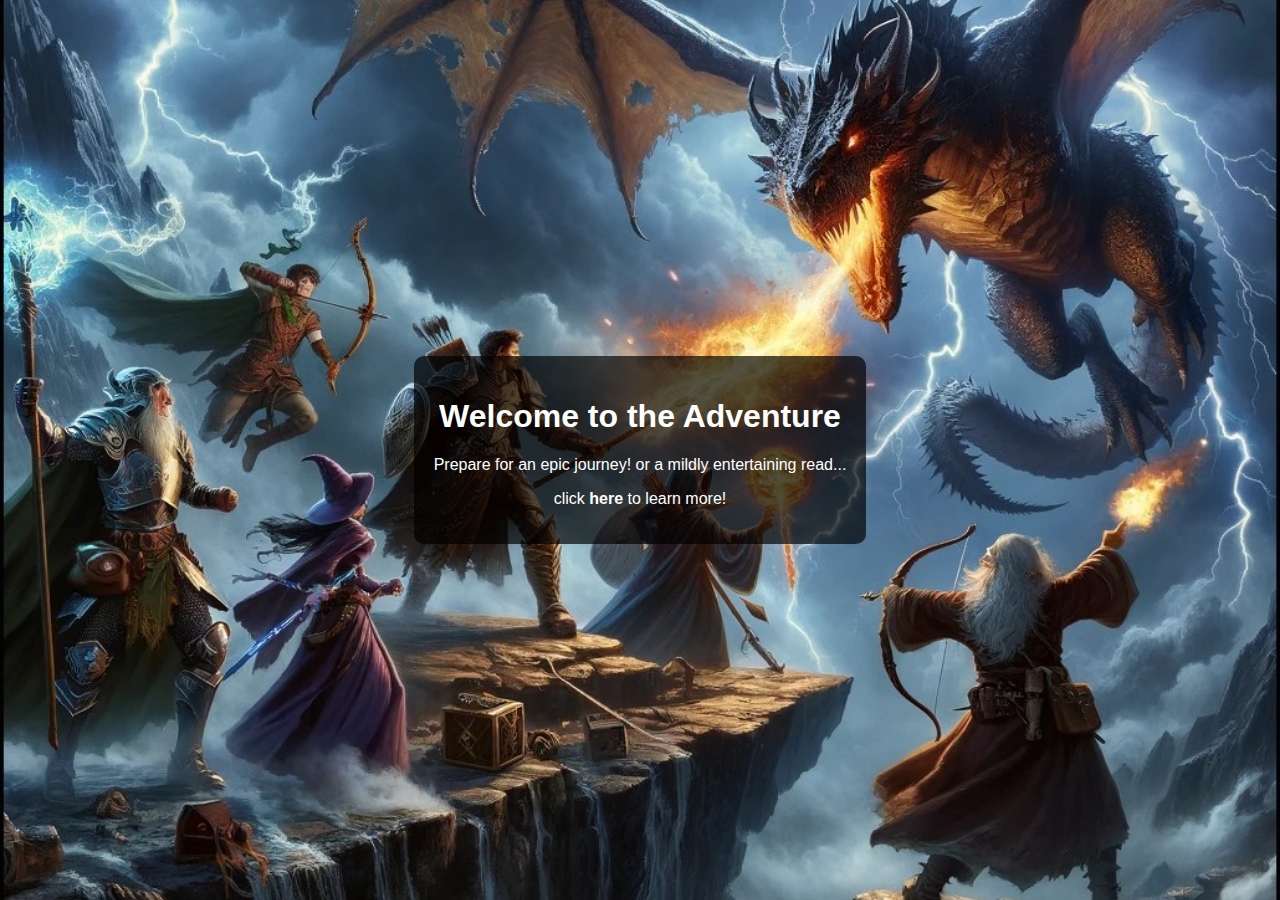
==== index.html @ b2182baa "updated readme" ====
<!DOCTYPE html>
<html lang="en">
<head>
    <meta charset="UTF-8">
    <meta name="viewport" content="width=device-width, initial-scale=1.0">
    <title>Landing Page</title>
    <style>
        body, html {
            height: 100%;
            margin: 0;
            font-family: Arial, sans-serif;
        }

        .bg {
            background-image: url('images/dndBattle.jpg');
            height: 100%;
            background-position: center;
            background-repeat: no-repeat;
            background-size: cover;
            display: flex;
            justify-content: center;
            align-items: center;
            color: white;
            text-align: center;
        }

        .content {
            background: rgba(0, 0, 0, 0.68);
            padding: 20px;
            border-radius: 10px;
        }
    </style>
</head>
<body>
    <div class="bg">
        <div class="content">
            <h1>Welcome to the Adventure</h1>
            <p>Prepare for an epic journey! or a mildly entertaining read...</p>
            <p>
                click
                <a href="https://github.com/Iolis1/CIS641-HW2-Hernandez/blob/main/README.md" style="color: white; text-decoration: none; font-weight: bold;">here</a>
                to learn more!
            </p>
        </div>
    </div>
</body>
</html>
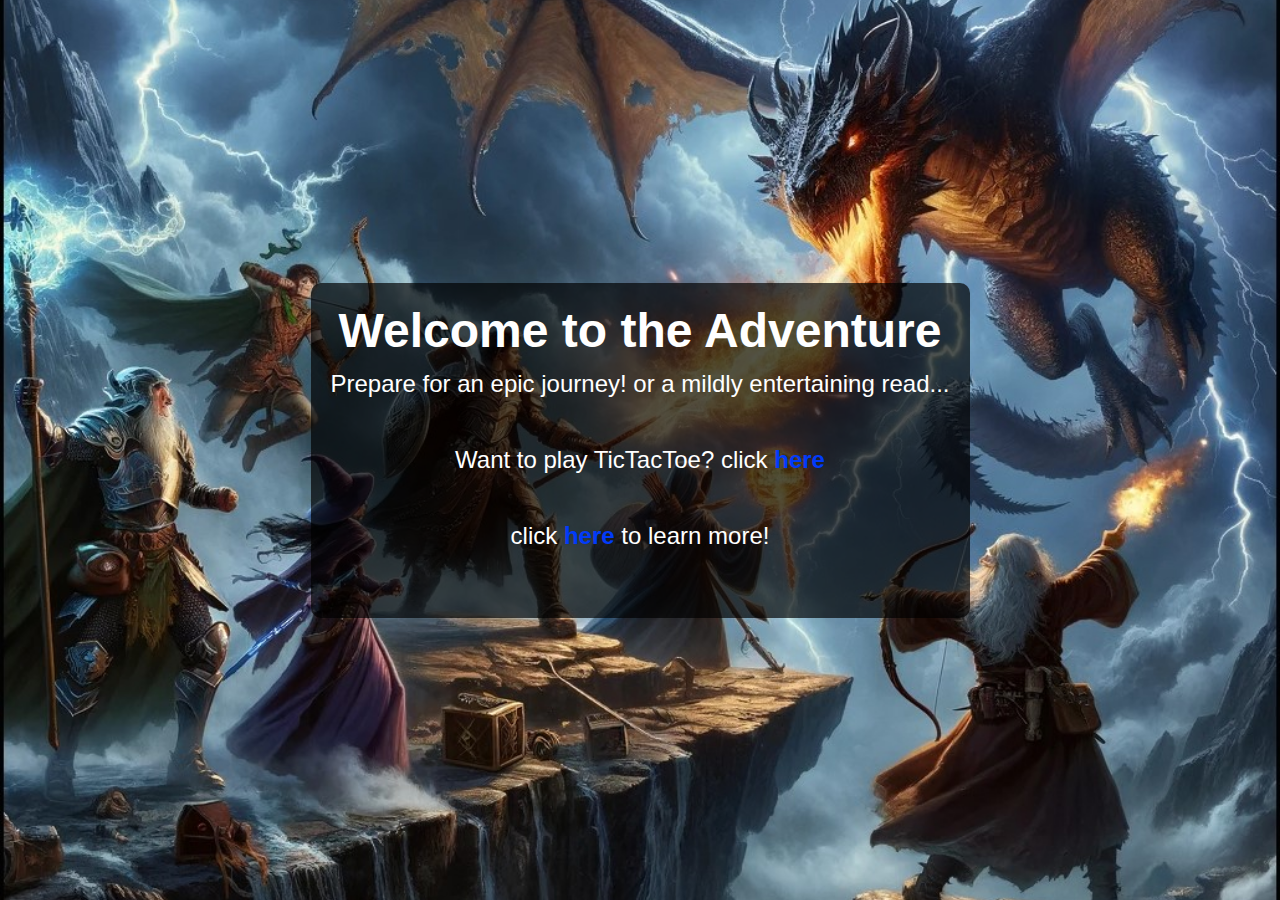
==== commit 1b40bc3f: "added game" ====
--- a/index.html
+++ b/index.html
@@ -4,32 +4,7 @@
     <meta charset="UTF-8">
     <meta name="viewport" content="width=device-width, initial-scale=1.0">
     <title>Landing Page</title>
-    <style>
-        body, html {
-            height: 100%;
-            margin: 0;
-            font-family: Arial, sans-serif;
-        }
-
-        .bg {
-            background-image: url('images/dndBattle.jpg');
-            height: 100%;
-            background-position: center;
-            background-repeat: no-repeat;
-            background-size: cover;
-            display: flex;
-            justify-content: center;
-            align-items: center;
-            color: white;
-            text-align: center;
-        }
-
-        .content {
-            background: rgba(0, 0, 0, 0.68);
-            padding: 20px;
-            border-radius: 10px;
-        }
-    </style>
+    <link rel="stylesheet" href="style.css">
 </head>
 <body>
     <div class="bg">
@@ -37,8 +12,12 @@
             <h1>Welcome to the Adventure</h1>
             <p>Prepare for an epic journey! or a mildly entertaining read...</p>
             <p>
+                Want to play TicTacToe? click
+                <a href="ticTacToe.html" style="color: rgb(1, 59, 250); text-decoration: none; font-weight: bold;">here</a>
+            </p>
+            <p>
                 click
-                <a href="https://github.com/Iolis1/CIS641-HW2-Hernandez/blob/main/README.md" style="color: white; text-decoration: none; font-weight: bold;">here</a>
+                <a href="https://github.com/Iolis1/CIS641-HW2-Hernandez/blob/main/README.md" style="color: rgb(1, 59, 250); text-decoration: none; font-weight: bold;">here</a>
                 to learn more!
             </p>
         </div>
--- a/style.css
+++ b/style.css
@@ -0,0 +1,77 @@
+body, html {
+  height: 100%;
+  margin: 0;
+  font-family: Arial, sans-serif;
+}
+
+.bg {
+  background-image: url('images/dndBattle.jpg');
+  height: 100%;
+  background-position: center;
+  background-repeat: no-repeat;
+  background-size: cover;
+  display: flex;
+  justify-content: center;
+  align-items: center;
+  color: white;
+  text-align: center;
+}
+
+.content {
+  background: rgba(0, 0, 0, 0.68);
+  padding: 20px;
+  border-radius: 10px;
+}
+
+#gameBoard {
+  display: grid;
+  grid-template-columns: repeat(3, 1fr);
+  grid-gap: 5px;
+  width: 80vmin;
+  height: 80vmin;
+}
+
+.cell {
+  background-color: #f0f0f0;
+  display: flex;
+  align-items: center;
+  justify-content: center;
+  font-size: 6vmin;
+  cursor: pointer;
+  aspect-ratio: 1 / 1;
+}
+
+.cell.X {
+  background-color: lightgreen;
+}
+
+.cell.O {
+  background-color: pink;
+}
+
+#gameStatusMessage {
+  text-align: center;
+  font-size: 24px;
+  margin: 20px;
+}
+
+#playAgainButton {
+  display: block;
+  margin: 20px auto;
+  padding: 10px 20px;
+  font-size: 20px;
+  cursor: pointer;
+}
+
+h1 {
+  margin-top: 0;
+  text-align: center;
+  font-size: 48px;
+  margin-bottom: 5px;
+  text-emphasis: bold;
+}
+p{
+  text-align: center;
+  font-size: 24px;
+  margin: .5em 0 2em;
+}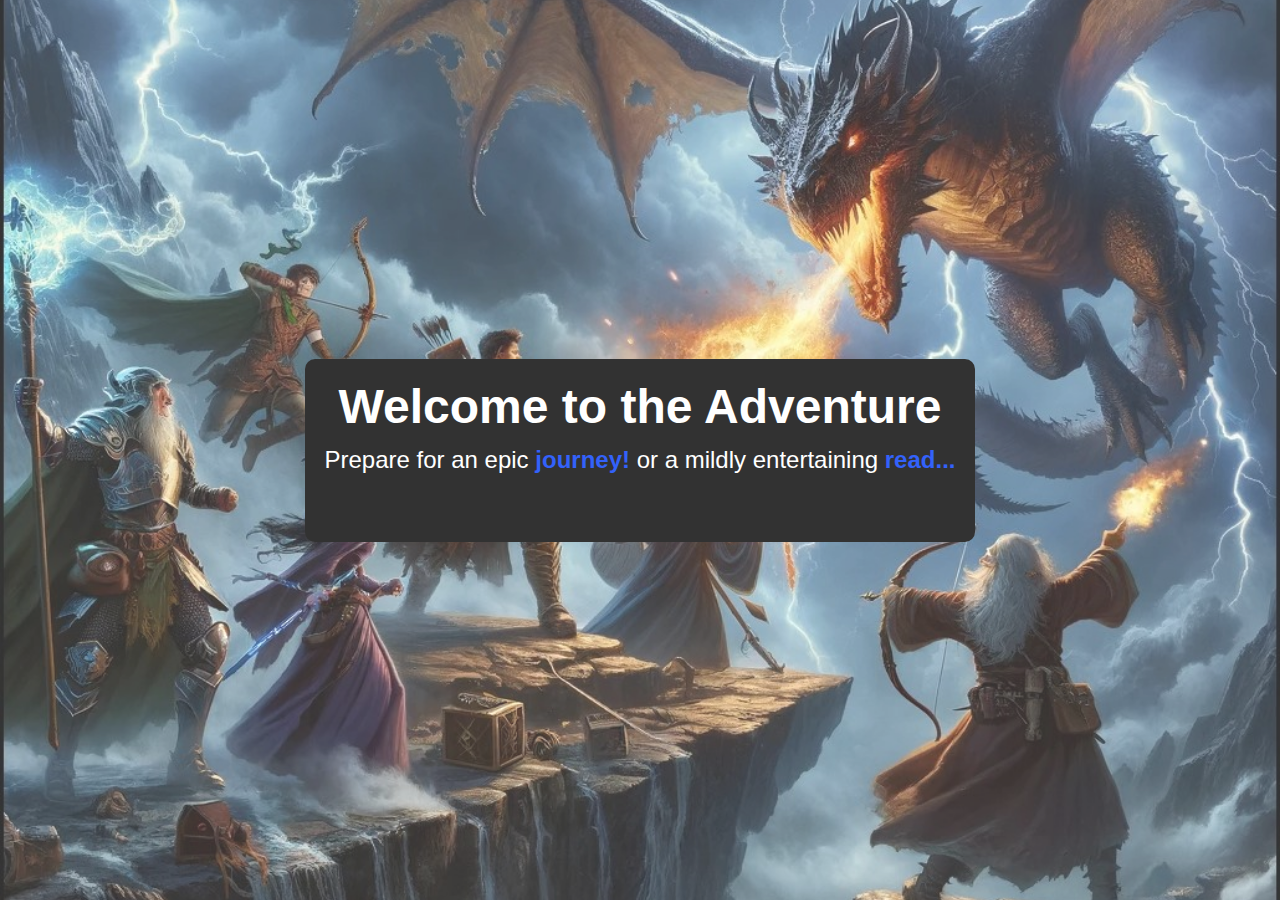
==== commit f227ee6c: "updated landing page" ====
--- a/index.html
+++ b/index.html
@@ -10,15 +10,11 @@
     <div class="bg">
         <div class="content">
             <h1>Welcome to the Adventure</h1>
-            <p>Prepare for an epic journey! or a mildly entertaining read...</p>
             <p>
-                Want to play TicTacToe? click
-                <a href="ticTacToe.html" style="color: rgb(1, 59, 250); text-decoration: none; font-weight: bold;">here</a>
-            </p>
-            <p>
-                click
-                <a href="https://github.com/Iolis1/CIS641-HW2-Hernandez/blob/main/README.md" style="color: rgb(1, 59, 250); text-decoration: none; font-weight: bold;">here</a>
-                to learn more!
+                Prepare for an epic 
+                <a href="ticTacToe.html" style="color: rgb(1, 59, 250); text-decoration: none; font-weight: bold;">journey!</a>
+                 or a mildly entertaining 
+                 <a href="ticTacToe.html" style="color: rgb(1, 59, 250); text-decoration: none; font-weight: bold;">read...</a>
             </p>
         </div>
     </div>
--- a/style.css
+++ b/style.css
@@ -15,10 +15,11 @@
   align-items: center;
   color: white;
   text-align: center;
+  opacity: 0.8;
 }
 
 .content {
-  background: rgba(0, 0, 0, 0.68);
+  background: rgb(0, 0, 0);
   padding: 20px;
   border-radius: 10px;
 }
@@ -32,7 +33,7 @@
 }
 
 .cell {
-  background-color: #f0f0f0;
+  background-color: #00ffff;
   display: flex;
   align-items: center;
   justify-content: center;
@@ -42,11 +43,11 @@
 }
 
 .cell.X {
-  background-color: lightgreen;
+  background-color: rgb(2, 58, 2);
 }
 
 .cell.O {
-  background-color: pink;
+  background-color: rgb(203, 0, 253);
 }
 
 #gameStatusMessage {
